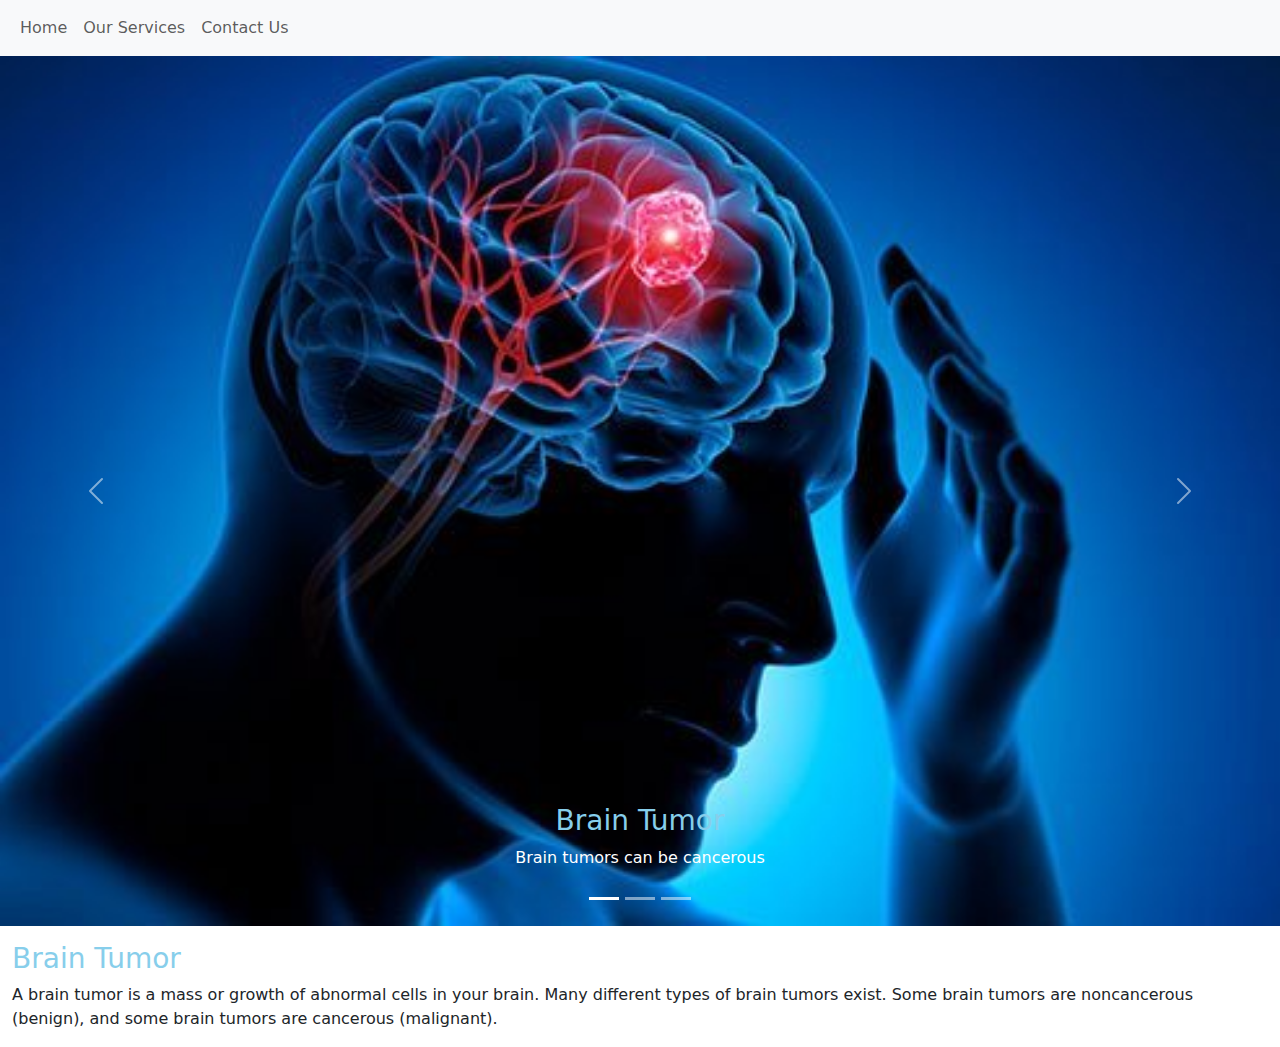
==== index.html @ 1d973922 "Add files via upload" ====
<!DOCTYPE html>
<html>
<head>
	<title>Brain Tumor Detector</title>
	<meta charset="utf-8">
  <meta name="viewport" content="width=device-width, initial-scale=1">
  <link href="https://cdn.jsdelivr.net/npm/bootstrap@5.1.2/dist/css/bootstrap.min.css" rel="stylesheet">
  <script src="https://cdn.jsdelivr.net/npm/bootstrap@5.1.2/dist/js/bootstrap.bundle.min.js"></script>
  <style type="text/css">
  	h3{
  		color: skyblue;
  	}
  	p1{
  		color: black;
  		
  		background-color: violet;

  	}
  </style>
	

</head>
<body>
<nav class="navbar navbar-expand-sm bg-light justify-content-center" >

  <div class="container-fluid">
    <!-- Links -->
    <ul class="navbar-nav">
      <li class="nav-item">
        <a class="nav-link" href="#">Home</a>
      </li>
      <li class="nav-item">
        <a class="nav-link" href="#">Our Services</a>
      </li>
      <li class="nav-item">
        <a class="nav-link" href="#">Contact Us</a>
      </li>
    </ul>
  </div>

</nav>
<!-- Carousel -->
<div id="demo" class="carousel slide" data-bs-ride="carousel">

  <!-- Indicators/dots -->
  <div class="carousel-indicators">
    <button type="button" data-bs-target="#demo" data-bs-slide-to="0" class="active"></button>
    <button type="button" data-bs-target="#demo" data-bs-slide-to="1"></button>
    <button type="button" data-bs-target="#demo" data-bs-slide-to="2"></button>
  </div>
  
  <!-- The slideshow/carousel -->
  <div class="carousel-inner">
    <div class="carousel-item active">
      <img src="image1.jpg" alt="Los Angeles" class="d-block" style="width:100%">
      <div class="carousel-caption">
        <h3>Brain Tumor</h3>
        <p>Brain tumors can be cancerous</p>
      </div>
    </div>
    <div class="carousel-item">
      <img src="image2.jpg" alt="Chicago" class="d-block" style="width: 100%;">
      <div class="carousel-caption">
        
        <p>A brain tumor occurs when abnormal cells form within the brain</p>
      </div> 
    </div>
    <div class="carousel-item">
      <img src="image3.jpg" alt="New York" class="d-block" style="width:100%">
      <div class="carousel-caption">
        <h3>Treatment</h3>
        <p1>Proton Beam Therapy is ideally suited to treat brain tumours.</p1>
      </div>  
    </div>
  </div>
  
  <!-- Left and right controls/icons -->
  <button class="carousel-control-prev" type="button" data-bs-target="#demo" data-bs-slide="prev">
    <span class="carousel-control-prev-icon"></span>
  </button>
  <button class="carousel-control-next" type="button" data-bs-target="#demo" data-bs-slide="next">
    <span class="carousel-control-next-icon"></span>
  </button>
</div>

<div class="container-fluid mt-3">
  <h3>Brain Tumor</h3>
  <p>A brain tumor is a mass or growth of abnormal cells in your brain. Many different types of brain tumors exist. Some brain tumors are noncancerous (benign), and some brain tumors are cancerous (malignant).</p>
</div>








</body>
</html>
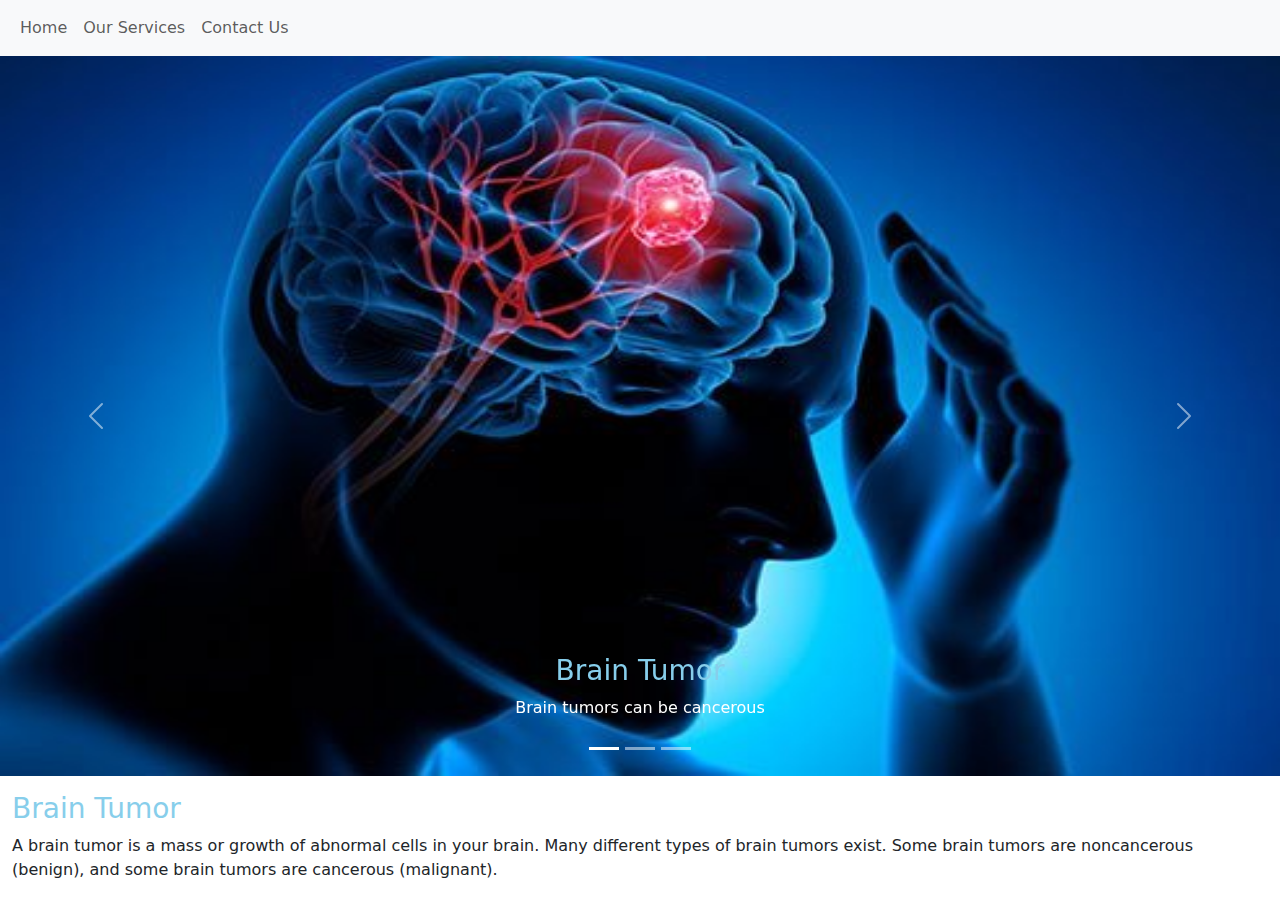
==== commit 9662a2a8: "Update index.html" ====
--- a/index.html
+++ b/index.html
@@ -7,6 +7,10 @@
   <link href="https://cdn.jsdelivr.net/npm/bootstrap@5.1.2/dist/css/bootstrap.min.css" rel="stylesheet">
   <script src="https://cdn.jsdelivr.net/npm/bootstrap@5.1.2/dist/js/bootstrap.bundle.min.js"></script>
   <style type="text/css">
+	  .carousel-inner img{
+	width: 100%;
+	height: 80vh;
+}
   	h3{
   		color: skyblue;
   	}
@@ -27,13 +31,13 @@
     <!-- Links -->
     <ul class="navbar-nav">
       <li class="nav-item">
-        <a class="nav-link" href="#">Home</a>
+        <a class="nav-link" href="index.html">Home</a>
       </li>
       <li class="nav-item">
-        <a class="nav-link" href="#">Our Services</a>
+        <a class="nav-link" href="ourservices.html">Our Services</a>
       </li>
       <li class="nav-item">
-        <a class="nav-link" href="#">Contact Us</a>
+        <a class="nav-link" href="contactus.html">Contact Us</a>
       </li>
     </ul>
   </div>
@@ -96,4 +100,4 @@
 
 
 </body>
-</html>+</html>
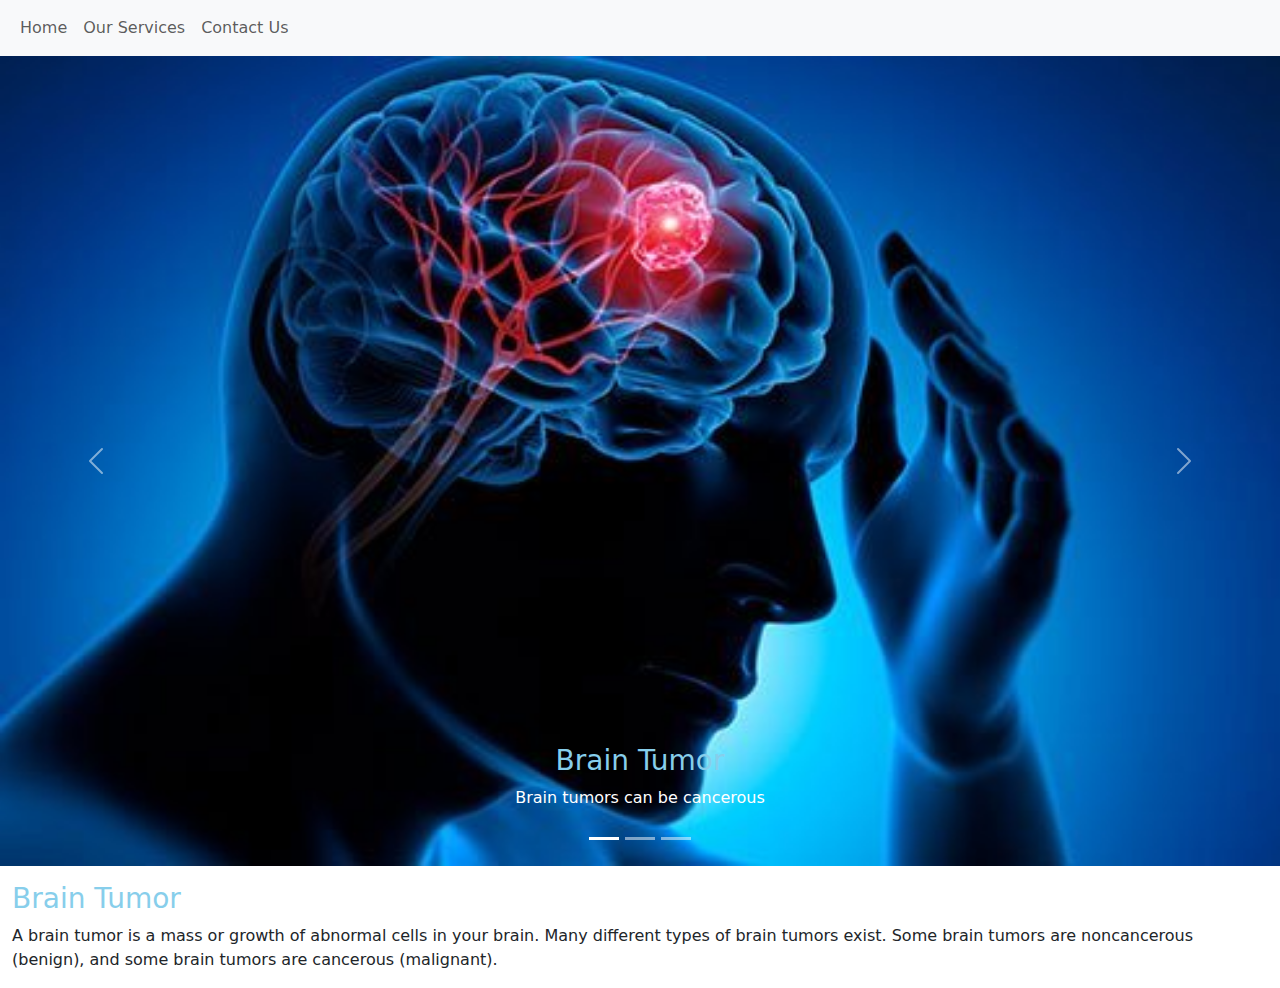
==== commit a645ba78: "Update index.html" ====
--- a/index.html
+++ b/index.html
@@ -9,7 +9,7 @@
   <style type="text/css">
 	  .carousel-inner img{
 	width: 100%;
-	height: 80vh;
+	height: 90vh;
 }
   	h3{
   		color: skyblue;
@@ -56,21 +56,21 @@
   <!-- The slideshow/carousel -->
   <div class="carousel-inner">
     <div class="carousel-item active">
-      <img src="image1.jpg" alt="Los Angeles" class="d-block" style="width:100%">
+      <img src="image1.jpg" alt="Los Angeles" class="d-block" style="width:1100;" style="height:"500;">
       <div class="carousel-caption">
         <h3>Brain Tumor</h3>
         <p>Brain tumors can be cancerous</p>
       </div>
     </div>
     <div class="carousel-item">
-      <img src="image2.jpg" alt="Chicago" class="d-block" style="width: 100%;">
+      <img src="image2.jpg" alt="Chicago" class="d-block" style="width: 1100;" style="height: 500;">
       <div class="carousel-caption">
         
         <p>A brain tumor occurs when abnormal cells form within the brain</p>
       </div> 
     </div>
     <div class="carousel-item">
-      <img src="image3.jpg" alt="New York" class="d-block" style="width:100%">
+      <img src="image3.jpg" alt="New York" class="d-block" style="width:1100;" style="height: 500;">
       <div class="carousel-caption">
         <h3>Treatment</h3>
         <p1>Proton Beam Therapy is ideally suited to treat brain tumours.</p1>
